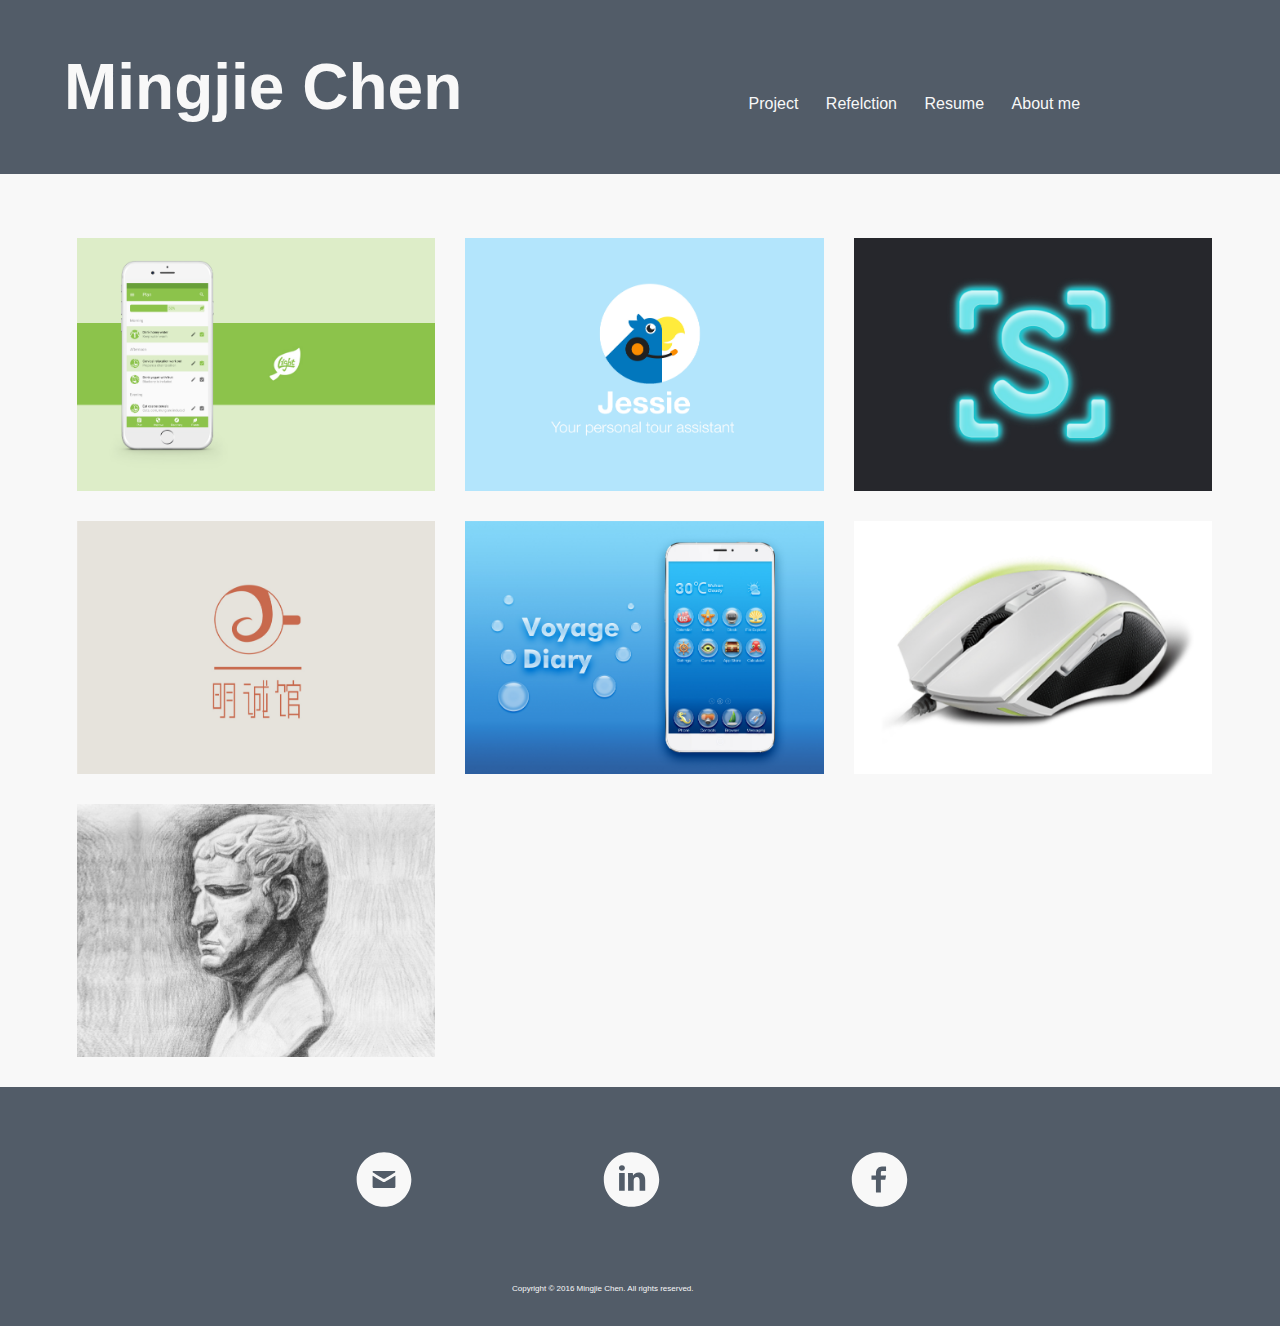
==== index.html @ 7339a14d "The first submision" ====
<!DOCTYPE html>
<html>
<head>
	<meta charset="utf-8">
	<title>Mingjie Chen's Portfolio</title>
	<link rel="stylesheet" type="text/css" href="css/normalize.css">
	<link rel="stylesheet" type="text/css" href="css/style.css">
</head>
<body>
	<header>
		<div id="headerstyle">
			<h1>Mingjie Chen</h1>
			<nav>
				<ul>
				  <li><a href="index.html">Project</a></li>
				  <li><a href="">Refelction</a></li>
				  <li><a href="">Resume</a></li>
				  <li><a href="">About me</a></li>
				</ul>
			</nav>
		</div>
	</header>
	<section>
		<div>
			<a href="project/lightlife/lightlife.html">
				<img class="cover" alt="Light Life" src="image/cover/lightlife.jpg">
			</a>
		</div>
		<div>
			<a href="">
				<img class="cover" alt="Jessise" src="image/cover/jessise.jpg">
			</a>
		</div>
		<div>
			<a href="">
				<img class="cover" alt="Size it Up!" src="image/cover/sizeitup.jpg">
			</a>
		</div>
		<div>
			<a href="">
				<img class="cover" alt="Mingcheng cafe" src="image/cover/mingchengcafe.jpg">
			</a>
		</div>
		<div>
			<a href="">
				<img class="cover" alt="Voyage Diary" src="image/cover/voyagediary.jpg">
			</a>
		</div>
		<div>
			<a href="">
				<img class="cover" alt="Break the boundary" src="image/cover/breaktheboundary.jpg">
			</a>
		</div>
		<div>
			<a href="">
				<img class="cover" alt="Painting" src="image/cover/painting.jpg">
			</a>
		</div>
	</section>
	<footer>
		<div id="icon1">
			<a href="mailto:cmingjie@umich.com"></a>
			<img alt="mail" src="image/icon/mail.svg">
		</div>
		<div id="icon2">
			<a href="https://www.linkedin.com/in/mingjie-chen-57507898" target="_black">
			<img alt="linkedin" src="image/icon/linkedin.svg">
			</a>
		</div>
		<div id="icon3">
			<a href="https://www.facebook.com/mingjie.chen.370" target="_black">
			<img alt="facebook" src="image/icon/facebook.svg">
			</a>
		</div>
		<div class="copyright">
            <p >Copyright © 2016 Mingjie Chen. All rights reserved.</p>
		</div>
	</footer>
</body>
</html>
---- css/style.css ----
body {
	background-color: #f8f8f8;
	font-family: "Roboto",Arial,'Microsoft YaHei',sans-serif;
}

header {
	background-color: #525c68;
}

footer {
	background-color: #525c68;
}


#headerstyle {
	width: 90%;
	border-bottom: 50px #525c68 solid;
	border-top: 50px #525c68 solid;
	margin: 5%;
	margin-top: 0%;
	background-color: #525c68;
}

header div h1{
	display: inline;
	color: #f8f8f8;
	font-size: 4em;
}

nav, ul {
	display: inline;
}

nav li{
	display: inline;
	margin: 1%;
}

nav ul:first-child{
	margin-left: 20%;
}

nav li a{
	color: #f8f8f8;
	font-size: 1em;
	text-decoration: none;
	padding-bottom: 1%;
}

nav li a:active{
	color: #3b3c41;
	border-bottom: #3b3c41 solid 2px;
}

nav li a:hover{
	border-bottom: #f8f8f8 solid 2px;
}

section div{
	display: inline-block;
	width: 28%;
	margin-left: 1%;
	margin-right: 1%;
	margin-bottom: 2%;
}

section div:nth-child(3n-2){
	display: inline-block;
	margin-left: 6%;
	margin-right: 1%;
	margin-bottom: 2%;
}

.cover {
	width: 100%
}

footer div img{
	width: 100%;
}

#icon1 {
	width: 6%;
	display: inline-block;
	margin-top: 5%;
	margin-bottom: 5%; 
	margin-left: 27%;
	margin-right: 13%; 
}

#icon2 {
	width: 6%;
	display: inline-block;
	margin-top: 5%;
	margin-bottom: 5%; 
	margin-left: 0%;
	margin-right: 0%; 
}

#icon3 {
	width: 6%;
	display: inline-block;
	margin-top: 5%;
	margin-bottom: 5%; 
	margin-left: 13%;
	margin-right: 27%; 
}


.copyright {
	color: #f8f8f8;
	font-size: 0.5em;
	border-bottom: 25px solid #525c68; 
	margin-left: 40%;
	display: block;
	background-color: #525c68;
}
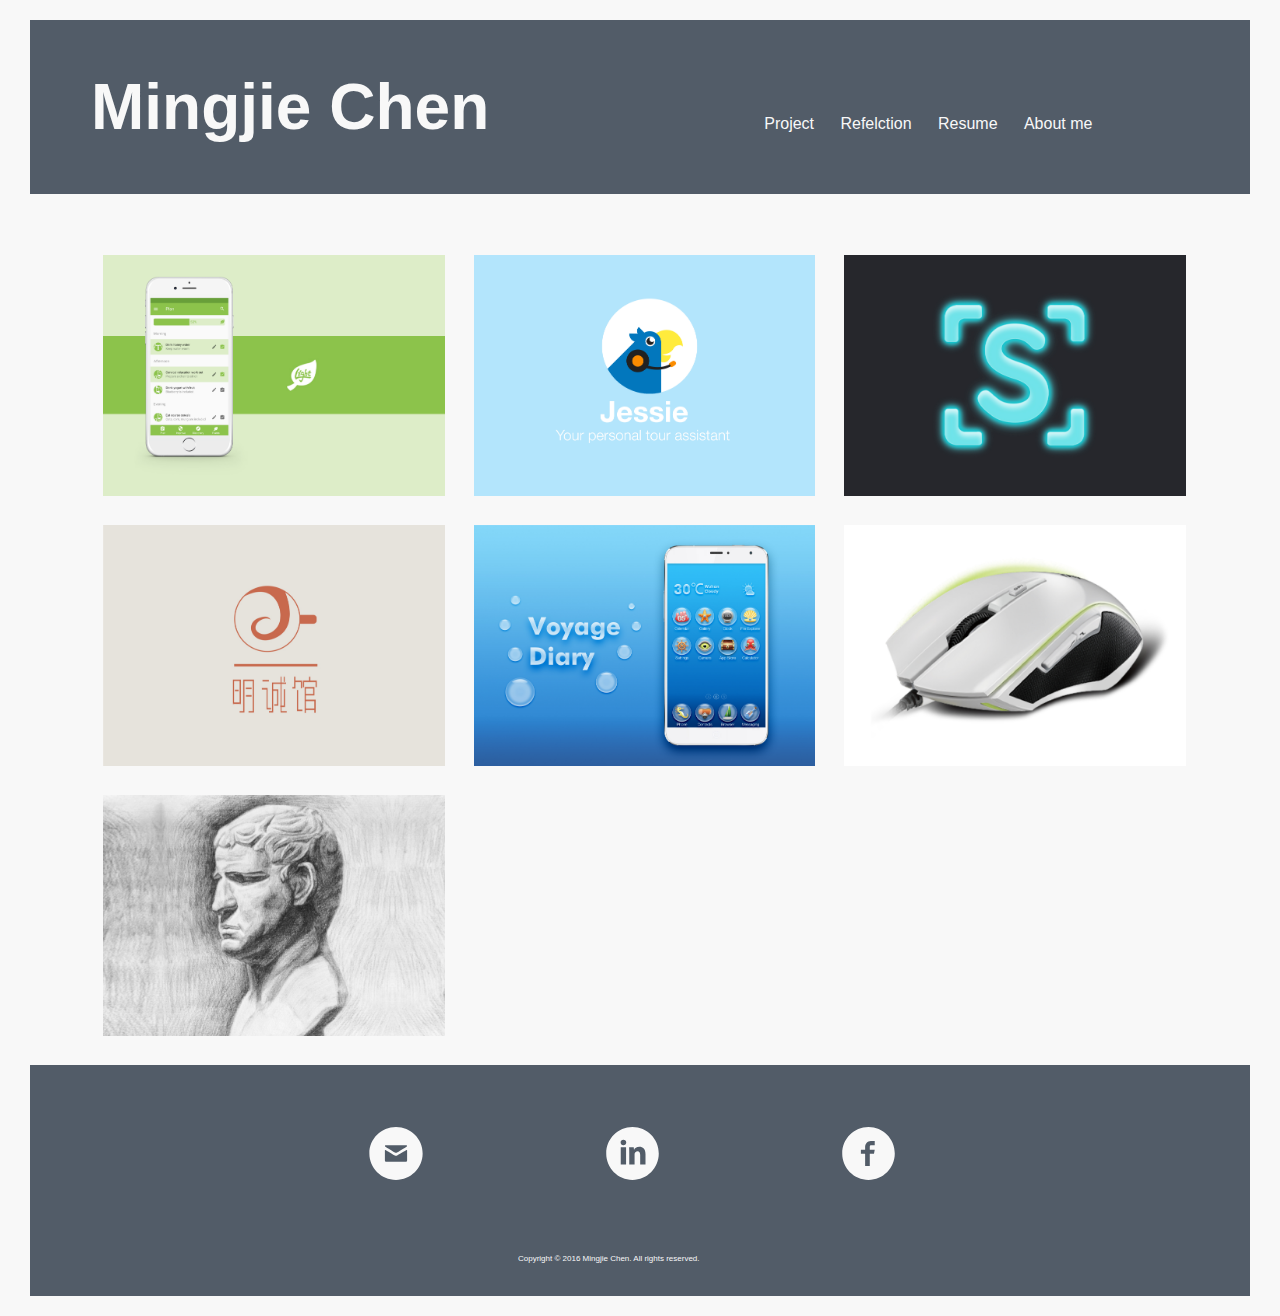
==== commit 1c1b2e0e: "hover attempt" ====
--- a/index.html
+++ b/index.html
@@ -4,6 +4,7 @@
 	<meta charset="utf-8">
 	<title>Mingjie Chen's Portfolio</title>
 	<link rel="stylesheet" type="text/css" href="css/normalize.css">
+	<link rel="stylesheet" type="text/css" href="css/hovereffect.css">
 	<link rel="stylesheet" type="text/css" href="css/style.css">
 </head>
 <body>
--- a/css/hovereffect.css
+++ b/css/hovereffect.css
@@ -0,0 +1,146 @@
+body{
+		/*height: 10000px;*/
+		font-family: "Lato";
+		background-color: #2980b9;
+		padding:20px 30px;
+		margin: 0px;
+	}
+
+	h1,h2,h3,h4{
+		padding: 0px;
+		margin: 0px;
+	}
+
+	.caption-style-1{
+		list-style-type: none;
+		margin: 0px;
+		padding: 0px;
+		
+	}
+
+	.caption-style-1 li{
+		float: left;
+		padding: 0px;
+		position: relative;
+		overflow: hidden;
+	}
+
+	.caption-style-1 li:hover .caption{
+		opacity: 1;
+
+	}
+
+
+	.caption-style-1 img{
+		margin: 0px;
+		padding: 0px;
+		float: left;
+		z-index: 4;
+	}
+
+
+	.caption-style-1 .caption{
+		cursor: pointer;
+		position: absolute;
+		opacity: 0;
+		-webkit-transition:all 0.45s ease-in-out;
+		-moz-transition:all 0.45s ease-in-out;
+		-o-transition:all 0.45s ease-in-out;
+		-ms-transition:all 0.45s ease-in-out;
+		transition:all 0.45s ease-in-out;
+
+	}
+	.caption-style-1 .blur{
+		background-color: rgba(0,0,0,0.65);
+		height: 300px;
+		width: 400px;
+		z-index: 5;
+		position: absolute;
+	}
+
+	.caption-style-1 .caption-text h1{
+		text-transform: uppercase;
+		font-size: 24px;
+	}
+	.caption-style-1 .caption-text{
+		z-index: 10;
+		color: #fff;
+		position: absolute;
+		width: 400px;
+		height: 300px;
+		text-align: center;
+		top:100px;
+	}
+
+	/** Nav Menu */
+	ul.nav-menu{
+		padding: 0px;
+		margin: 0px;
+		list-style-type: none;
+		width: 510px;
+		margin: 60px auto;
+	}
+
+	ul.nav-menu li{
+		display: inline;
+		margin-right: 10px;
+		padding:10px;
+		border: 1px solid #ddd;
+	}
+
+	ul.nav-menu li a{
+		color: #eee;
+		text-decoration: none;
+		text-transform: uppercase;
+	}
+
+	ul.nav-menu li a:hover, ul.nav-menu li a.active{
+		color: #2c3e50;
+	} 
+
+	/** content **/
+	.content{
+		margin-top: 100px;
+		margin-left: 100px;
+		width: 700px;
+	}
+	.content h1, .content h2{
+		font-family: "Source Sans Pro",sans-serif;
+		color: #ecf0f1;
+		padding: 0px;
+		margin: 0px;
+		font-weight: normal;
+	}
+
+	.content h1{
+		font-weight: 900;
+		font-size: 64px;
+	}
+
+	.content h2{
+		font-size:26px;
+	}
+
+	.content p{
+		color: #ecf0f1;
+		font-family: "Lato";
+		line-height: 28px;
+		font-size: 15px;
+		padding-top: 50px;
+	}
+
+	p.credit{
+		padding-top: 20px;
+		font-size: 12px;
+	}
+
+	p a{
+		color: #ecf0f1;
+	}
+
+	/** fork icon**/
+	.fork{
+		position: absolute;
+		top:0px;
+		left: 0px;
+	}